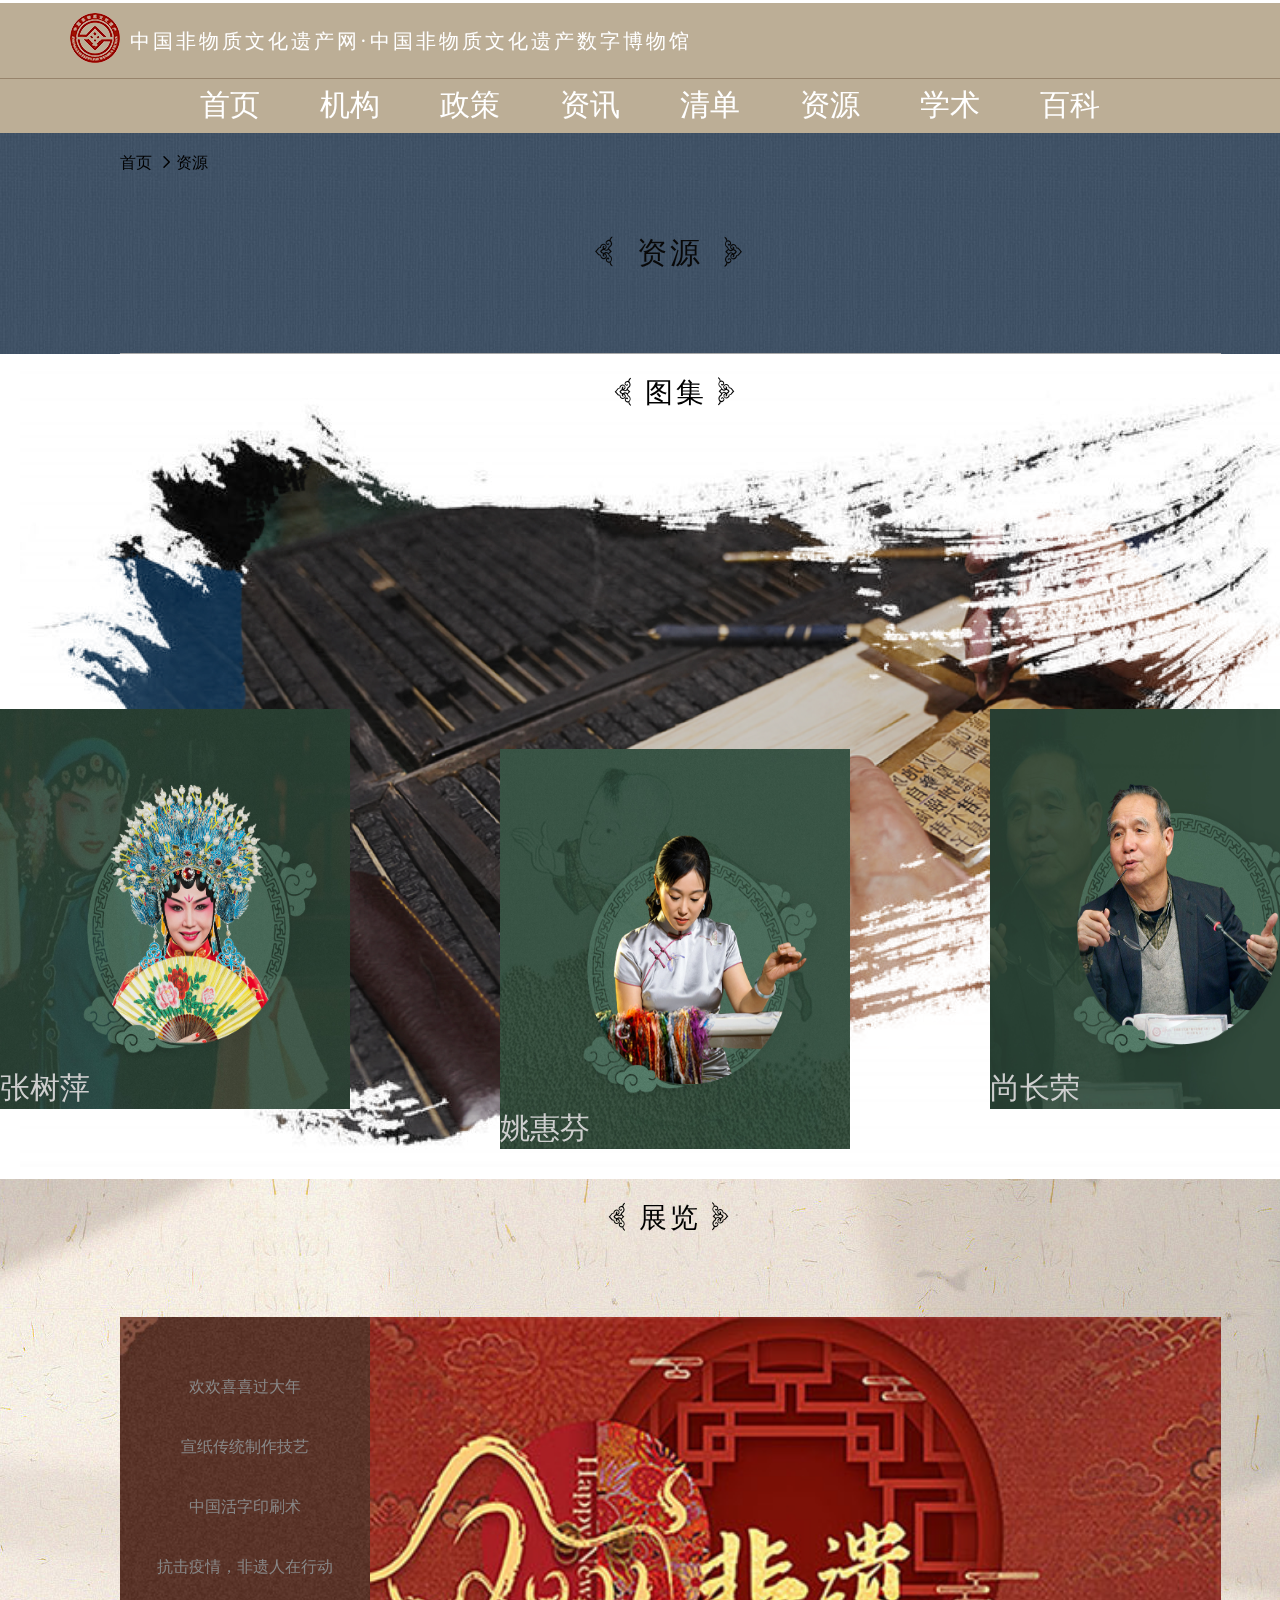
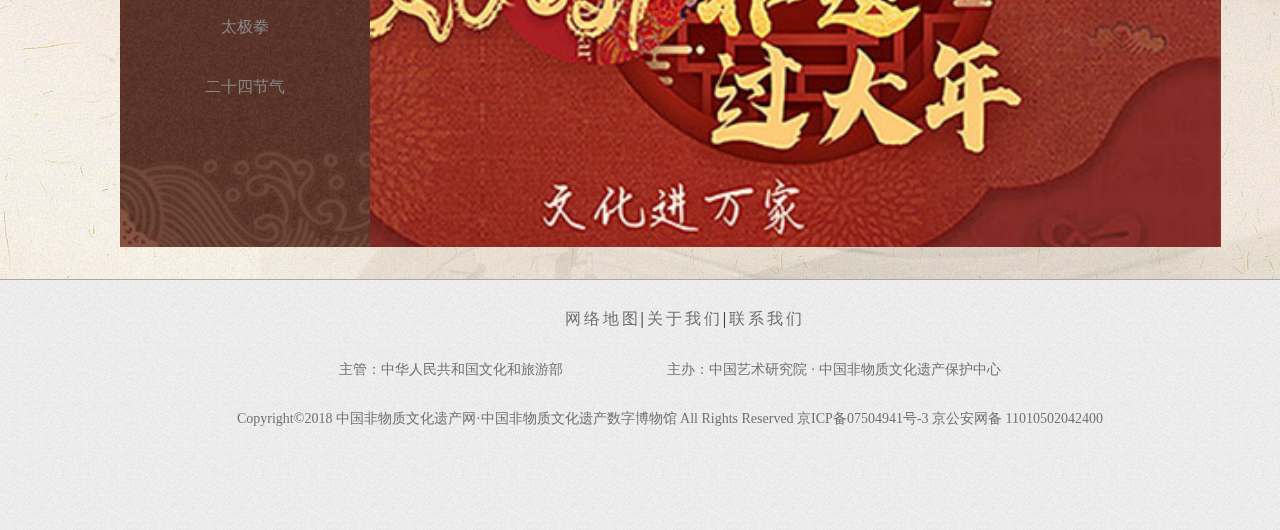
==== 非遗文化/resource.html @ 707d6bff "ich" ====
<!DOCTYPE html>
<html>
	<head>
		<meta charset="utf-8">
		<title></title>
		<link rel="stylesheet" href="./css/resource.css">
		<link rel="stylesheet" href="./iconfont/iconfont.css">
	</head>
	<body>
		<!-- 头部-->
		<div class="header">
			<div class="header-text">
				<span>中国非物质文化遗产网·中国非物质文化遗产数字博物馆</span>
			</div>
			<div class="logo">
				<img src="./img/s5bf3825b320ab.png" alt="">
			</div>
		</div>
		<!-- 导航 -->
		<div class="nav">
				<ul class="cent-nav">
					<li ><a href="./index.html">首页</a></li>
					<li ><a href="./institution.html">机构</a></li>
					<li ><a href="#">政策</a></li>
					<li ><a href="#">资讯</a></li>
					<li ><a href="#">清单</a></li>
					<li ><a href="#">资源</a></li>
					<li ><a href="#">学术</a></li>
					<li ><a href="#">百科</a></li>
				</ul>
			</div>
		</div>
		<!-- 标题 -->
		<div class="continer">
			<!-- 版心 -->
			<!-- 小标题 -->
			<div class="wrap">
				<div class="wrap-top">
					<span class="a">首页</span>
					<span class="iconfont icon-jiantou" ></span>
					<span class="b">资源</span>
				</div>
				<div class="title">
					<span class="iconfont icon-biankuang4" ></span>
					<span class="aaa">资源</span>
					<span class="iconfont icon-biankuang4-copy"></span>
				</div>
			</div>
		</div>
		<!-- 正文 -->
		<!-- 第一张 -->
		<div class="page1">
			<div class="wrap">
				<div class="title">
					<span class="iconfont icon-biankuang4" ></span>
					<span class="aaa">图集</span>
					<span class="iconfont icon-biankuang4-copy"></span>
				</div>
				<div class="a">
					<img src="./img/s5c8b0c06cdd1d.jpg" alt="">
					<p>张树萍</p>
				</div>
				<div class="b">
					<img src="./img/s5c8b0c84ddbdd.jpg" alt="">
					<p>姚惠芬</p>
				</div>
				<div class="c">
					<img src="./img/s5c6d05e3cab99.jpg" alt="">
					<p>尚长荣</p>
				</div>
					
			</div>
		</div>
		<!-- 第二张 -->
		<div class="page2">
			<div class="wrap">
				<div class="title">
					<p>
					<span class="iconfont icon-biankuang4" ></span>
					<span class="aaa">展览</span>
					<span class="iconfont icon-biankuang4-copy"></span>
					</p>
				</div>
				<div class="tu">
				<div class="slide">
					<ul>
						<li>
							<a href="#">欢欢喜喜过大年</a>
					<!-- 		<img src="./img/s62d7c03614523.jpg" alt=""> -->
							<div class="image"><img src="./img/s65d8104779e50.jpg" alt=""></div>
						</li>
						<li>
							<a href="#">宣纸传统制作技艺</a>
							<div class="image"><img src="./img/s65f8f1bac4d26.jpg" alt=""></div>
						</li>
						<li>
							<a href="#">中国活字印刷术</a>
							<div class="image"><img src="./img/s65f7cd798b111_675_375_0_104.jpg" alt=""></div>
						</li>
						<li>
							<a href="#">抗击疫情，非遗人在行动</a>
							<div class="image"><img src="./img/s5feafecd4ae29_1693_944_0_119.jpg" alt=""></div>
						</li>
						<li>
							<a href="#">太极拳</a>
							<div class="image"><img src="./img/s5fed59689057b_1693_944_0_12.jpg" alt=""></div>
						</li>
						<li>
							<a href="#">二十四节气</a>
							<div class="image"><img src="./img/s5c66806586d45_675_375_0_56.jpg" alt=""></div>
						</li>
					</ul>
				</div></div>
			</div>
		</div>
		<!-- 底部 -->
		<div class="footer">
			<div class="footer-bottom">
				<div class="bottom-ul">
					<ul>
						<li><a href="#">网络地图</a><span>|</span></li>
						<li><a href="#">关于我们</a><span>|</span></li>
						<li><a href="#">联系我们</a></li>
					</ul>
				</div>
				<div class="aaa">
					<a href="#">主管：中华人民共和国文化和旅游部</a>
					<a href="#">主办：中国艺术研究院 · 中国非物质文化遗产保护中心</a>
				</div>
				<p>Copyright©2018 中国非物质文化遗产网·中国非物质文化遗产数字博物馆 All Rights Reserved 京ICP备07504941号-3 京公安网备 11010502042400</p>	
			</div>
		</div>
	</body>
</html>
---- 非遗文化/css/resource.css ----
/* 清除边距 */
*{
	padding: 0;
	margin: 0;
}
a{
	text-decoration: none;
}
ul{
	list-style: none;
}
img{
	border: none;
}

/* 一、头部开始 */
.header{
	width: 1340px;
	height: 75px;/*130*/
	margin:3px auto 0;
	/* border-top-left-radius: 4%;
	border-top-right-radius:5% ; */
	background:rgb(188,174,150) ;
	position: relative;
}
.header .header-text span {
	position: absolute;
	left: 130px;
	top: 25px;
	font-size: 20px;
	letter-spacing: 3px;
	color: #ffffff;
	font-family: 华文行楷;
	/* font-weight: bold; */
}
.header .logo {
	width: 55px;
	height: 55px;
	float: left;
	padding-inline-start: 70px;
	padding-top: 10px;
} 
/* 头部结束 */

/* 二、导航开始 */
.nav{
	width: 1340px;
	height: 55px;
	background:rgb(188,174,150) ;
	margin:0 auto ;
	border-top: 1px solid #97846c;
	line-height: 51px;/*上下居中,他的高度影响li高度*/
	box-sizing: border-box;/*盒子大小不变*/
}
.nav .cent-nav{
	width: 1000px;
	height:55px;
/* 	float: left; */
	list-style: none;
	margin: 0 auto;
}
.nav .cent-nav li{
	float: left;
}
.nav .cent-nav li a{
	color: #ffffff;
	padding: 0 30px;
	font-size: 30px;
	font-family:华文行楷 ;
}
.nav .cent-nav li a:hover{
	color: #533c1b;
}
/* 导航结束 */

/* 三、标题开始 */
.continer{
	width:1340px;
	/* height:1600px ; */
	margin: 0 auto;
	background-size: cover;
	/* background: url(./image/png14.png) ; */
	background: url(../img/resources1.jpg) ;
	/* background: #bdaead; */
}
.continer .wrap{
	width: 1101px;
	margin: 0 auto;
	/* background-color: rgba(185, 185, 185, 0.5); */
	
}
.continer .wrap .wrap-top{
	width: 100%;
	height: 50px;
	/* background-color: #29007c; */
	box-sizing: border-box;
	padding-top: 20px;
}
.continer .wrap .wrap-top .a:hover{
	color: #8c0002;
}
.continer .wrap .wrap-top .b:hover{
	color: #8c0002;
}
.continer .wrap .title{
	width: 100%;
	height: 100px;
	/* background-color: antiquewhite; */
	text-align: center;
	padding:50px 0 20px 0 ;
	border-bottom: 1px solid #a8a8a8;
}
.continer .wrap .title span{
	font-size: 30px;
	color: #080808;
	letter-spacing: 3px;
}
.continer .wrap .title .aaa{
	padding-left: 10px;
	padding-right: 10px;
}
/* 标题结束 */

/* 正文开始 */

/* 第一张 */
.page1{
	width:1340px;
	height:825px ;
	margin: 0 auto;
	background-size: cover;
	background: url("../img/s5da594e451677.png") no-repeat center center;
	overflow: hidden;
	position: relative;
}
.page1 .wrap{
	width: 1101px;
	margin: 0 auto;
}
.page1 .title {
	float: left;
	position: absolute;
	top: 20px;
	display: inline-block;
	left: 610px;
	
}
.page1 .title span{
	font-size: 28px;
	letter-spacing:3px;
	color: #000000;
}
.page1::before{
				content: '';
				position: absolute;
				top: 0;
				left:0;
				width: 100%;
				height: 100%;
				background-size: 100%;
				background-position: center;
				background: url("../img/20090924_d942d9c9d3c9a3acc2d7kMkr6bYmRjeD.jpg") no-repeat center center;
				mix-blend-mode: screen; /* 文字颜色适应背景图片,screen突出颜色 */
}
.page1 .wrap .a{
	width: 350px;
	height: 400px;
	position: absolute;
	background-size: cover;
	bottom: 70px;
	left: 0;
	overflow: hidden;
}
.page1 .wrap p{
	position: absolute; 
	bottom: 0; 
	color: #cfcfcf;
	font-size: 30px;
	font-family: 华文行楷;
	/* background-color: #f7e8aa; */
}
.page1 .wrap .a img{
	width: 100%;
	height: 100%;
	transition: all 0.5s;
}
.page1 .wrap .a img:hover{
	transform: scale(1.2);
}
.page1 .wrap .b{
	width: 350px;
	height: 400px;
	position: absolute;
	background-color: #8c0002;
	bottom: 30px;
	left: 500px;
	overflow: hidden;
}
.page1 .wrap .b img{
	width: 100%;
	height: 100%;
	transition: all 0.5s;
}
.page1 .wrap .b img:hover{
	transform: scale(1.2);
}
.page1 .wrap .c{
	width: 350px;
	height: 400px;
	position: absolute;
	background-color: #8c0002;
	bottom: 70px;
	right: 0;
	overflow: hidden;
}
.page1 .wrap .c img{
	width: 100%;
	height: 100%;
	transition: all 0.5s;
}
.page1 .wrap .c img:hover{
	transform: scale(1.2);
}
/* 第二张 */
.page2{
	width:1340px;
	height:700px ;
	margin: 0 auto;
	background-size: cover;
	background: url("../img/home2.jpg") no-repeat center center;
}
.page2 .wrap{
	width: 1101px;
	margin: 0 auto;
}
.page2 .title{
	padding-top: 20px;
	box-sizing: border-box;
}
.page2 .title p{
	text-align: center;/*重要*/
}
.page2 .title span{
	font-size: 28px;
	letter-spacing:3px;
	color: #000000;
}
.page2 .tu{
	background: url("../img/s601fc28b8d1dc.jpg") no-repeat;
	background-size: cover;
}
.page2 .slide{
	margin-top:80px;
	width: 250px;
	height: 450px;
	background: url("../img/img19.jpg") no-repeat;
	background-size: cover;
	padding: 40px 0;
	position: relative;
}
.page2 .slide li{
	width: 100%;
	height: 60px;
	line-height: 60px;
	text-align: center;
}
.page2 .slide li a{
	color: #878787;
}
.page2 .slide li:hover{
	background-color: #f8e0b0;
}
.page2 .slide .image{
	width: 850px;
	height: 530px;
	position: absolute;
	top: 0;
	left: 250px;
	overflow: hidden;
	display: none;
}
.page2 .slide img{
	width: 100%;
	height: 100%;
	
}
.page2 .slide li:hover>.image{
	display: block;
}
/* 正文结束 */

/* 四、底部 */
.footer{
	width: 1340px;
	height: 250px;
	margin: 0 auto;
	border-top: 1px solid #a8a8a8;
	background: url(../img/png14.png);
}
.footer .footer-bottom{
	height: 250px;
	width: 1101px;
	margin: 0 auto;
	
	
}
.footer .footer-bottom .bottom-ul {
	height: 80px;
	width: 1101px;
	padding: 30px 400px 15px;
	/* margin: 0 auto; */
	/* background-color: #000; */
	box-sizing: border-box;
	overflow: hidden;
	position: relative;
}
.footer .footer-bottom .bottom-ul ul{
	position: absolute;/*注意，父元素塌陷*/
	top: 30px;
	left: 445px;
}
.footer .footer-bottom li{
	float: left;
	letter-spacing: 3px;
}
.footer .footer-bottom  .bottom-ul a{
	font-size: 16px;
	line-height: 16px;
	/* background-color: #0b8c15; */
	color: #707070;
}
.footer .footer-bottom .bottom-ul a:hover {
	color: #8c0002;
}
.footer .footer-bottom .aaa{
	/* background-color: #000; */
	text-align: center;
/* 	position: absolute;
	top: 20px; */
	height: 50px;
	width: 1101px;
	/* background-color: #000; */
	position: relative;
	
}
.footer .footer-bottom .aaa a{
	font-size: 14px;
	color: #707070;
	padding: 0 50px;
} 
.footer .footer-bottom .aaa a:hover{
	color: #8c0002;
}
.footer .footer-bottom p{
	font-size: 14px;
	color: #707070;
	text-align: center;
}
/* 底部结束
---- 非遗文化/iconfont/iconfont.css ----
@font-face {
  font-family: "iconfont"; /* Project id  */
  src: url('iconfont.ttf?t=1717426368231') format('truetype');
}

.iconfont {
  font-family: "iconfont" !important;
  font-size: 16px;
  font-style: normal;
  -webkit-font-smoothing: antialiased;
  -moz-osx-font-smoothing: grayscale;
}

.icon-dingwei:before {
  content: "\e63c";
}

.icon-hongxing:before {
  content: "\e601";
}

.icon-bbl:before {
  content: "\e626";
}

.icon-bk-tl:before {
  content: "\e501";
}

.icon-jiantou:before {
  content: "\e63d";
}

.icon-biankuang:before {
  content: "\e65c";
}

.icon-biankuang4:before {
  content: "\e504";
}

.icon-biankuang4-copy:before {
  content: "\e505";
}

.icon-biankuang41:before {
  content: "\e508";
}

.icon-chuantongjixiangwenyang2:before {
  content: "\e749";
}
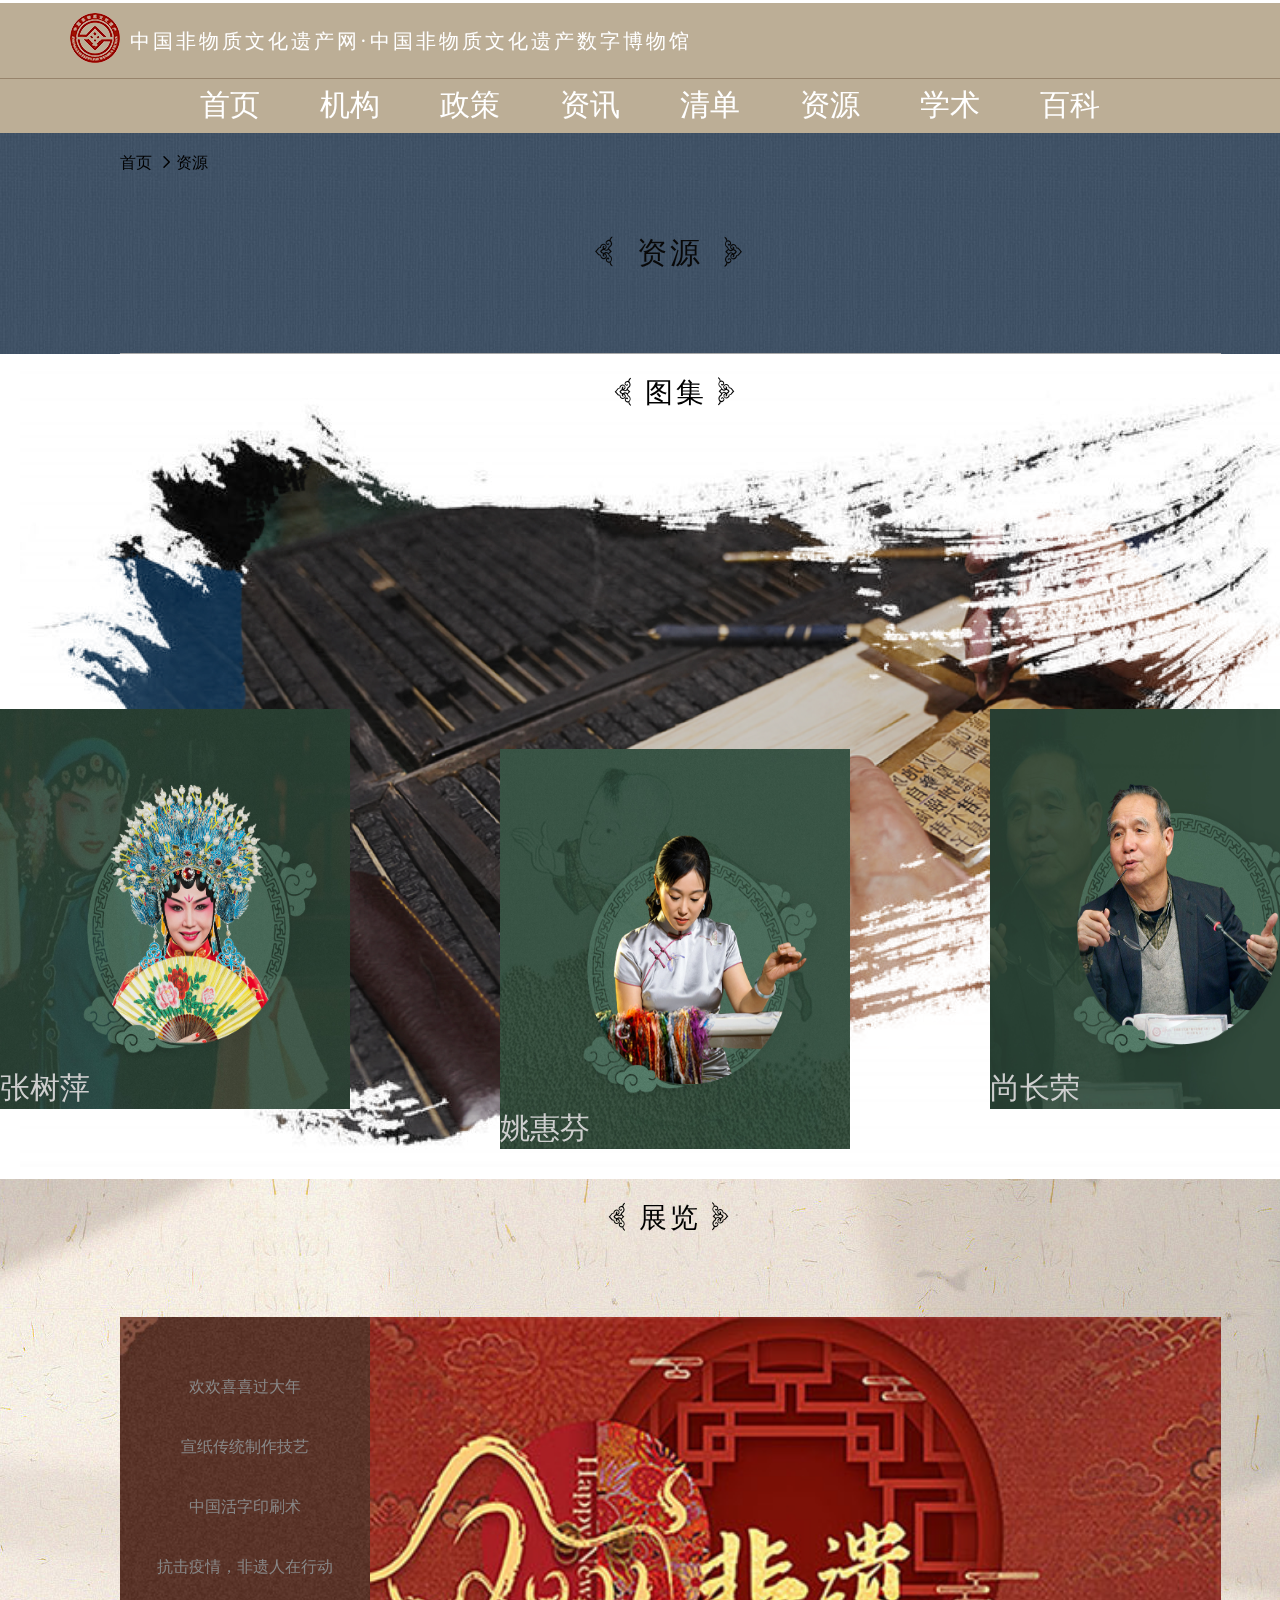
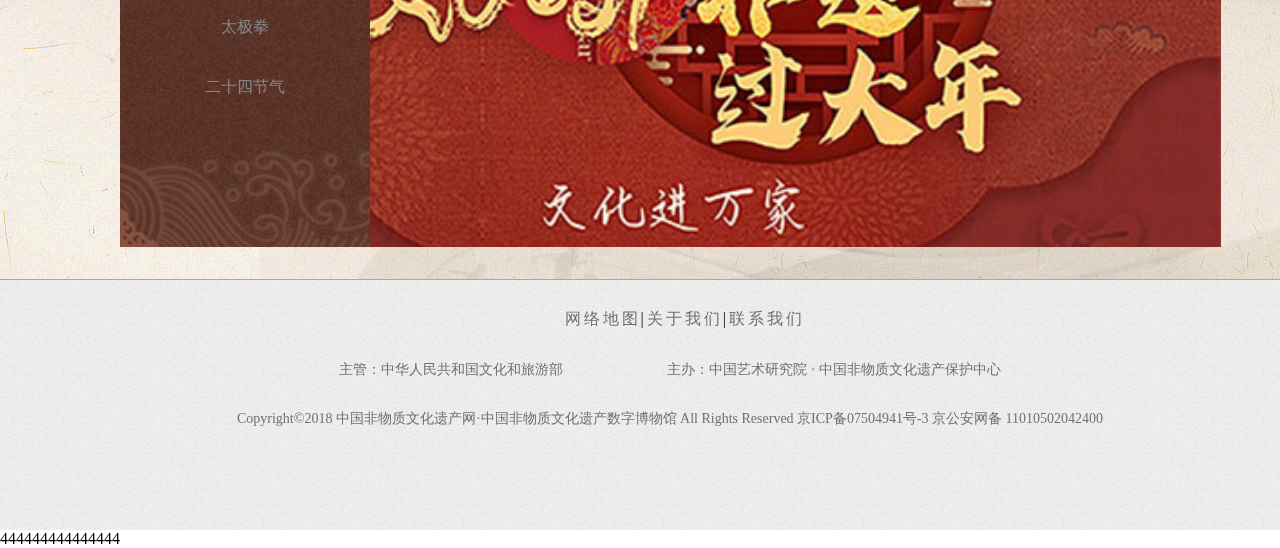
==== commit d1dc9673: "加444444" ====
--- a/非遗文化/resource.html
+++ b/非遗文化/resource.html
@@ -130,5 +130,6 @@
 				<p>Copyright©2018 中国非物质文化遗产网·中国非物质文化遗产数字博物馆 All Rights Reserved 京ICP备07504941号-3 京公安网备 11010502042400</p>	
 			</div>
 		</div>
+		444444444444444
 	</body>
 </html>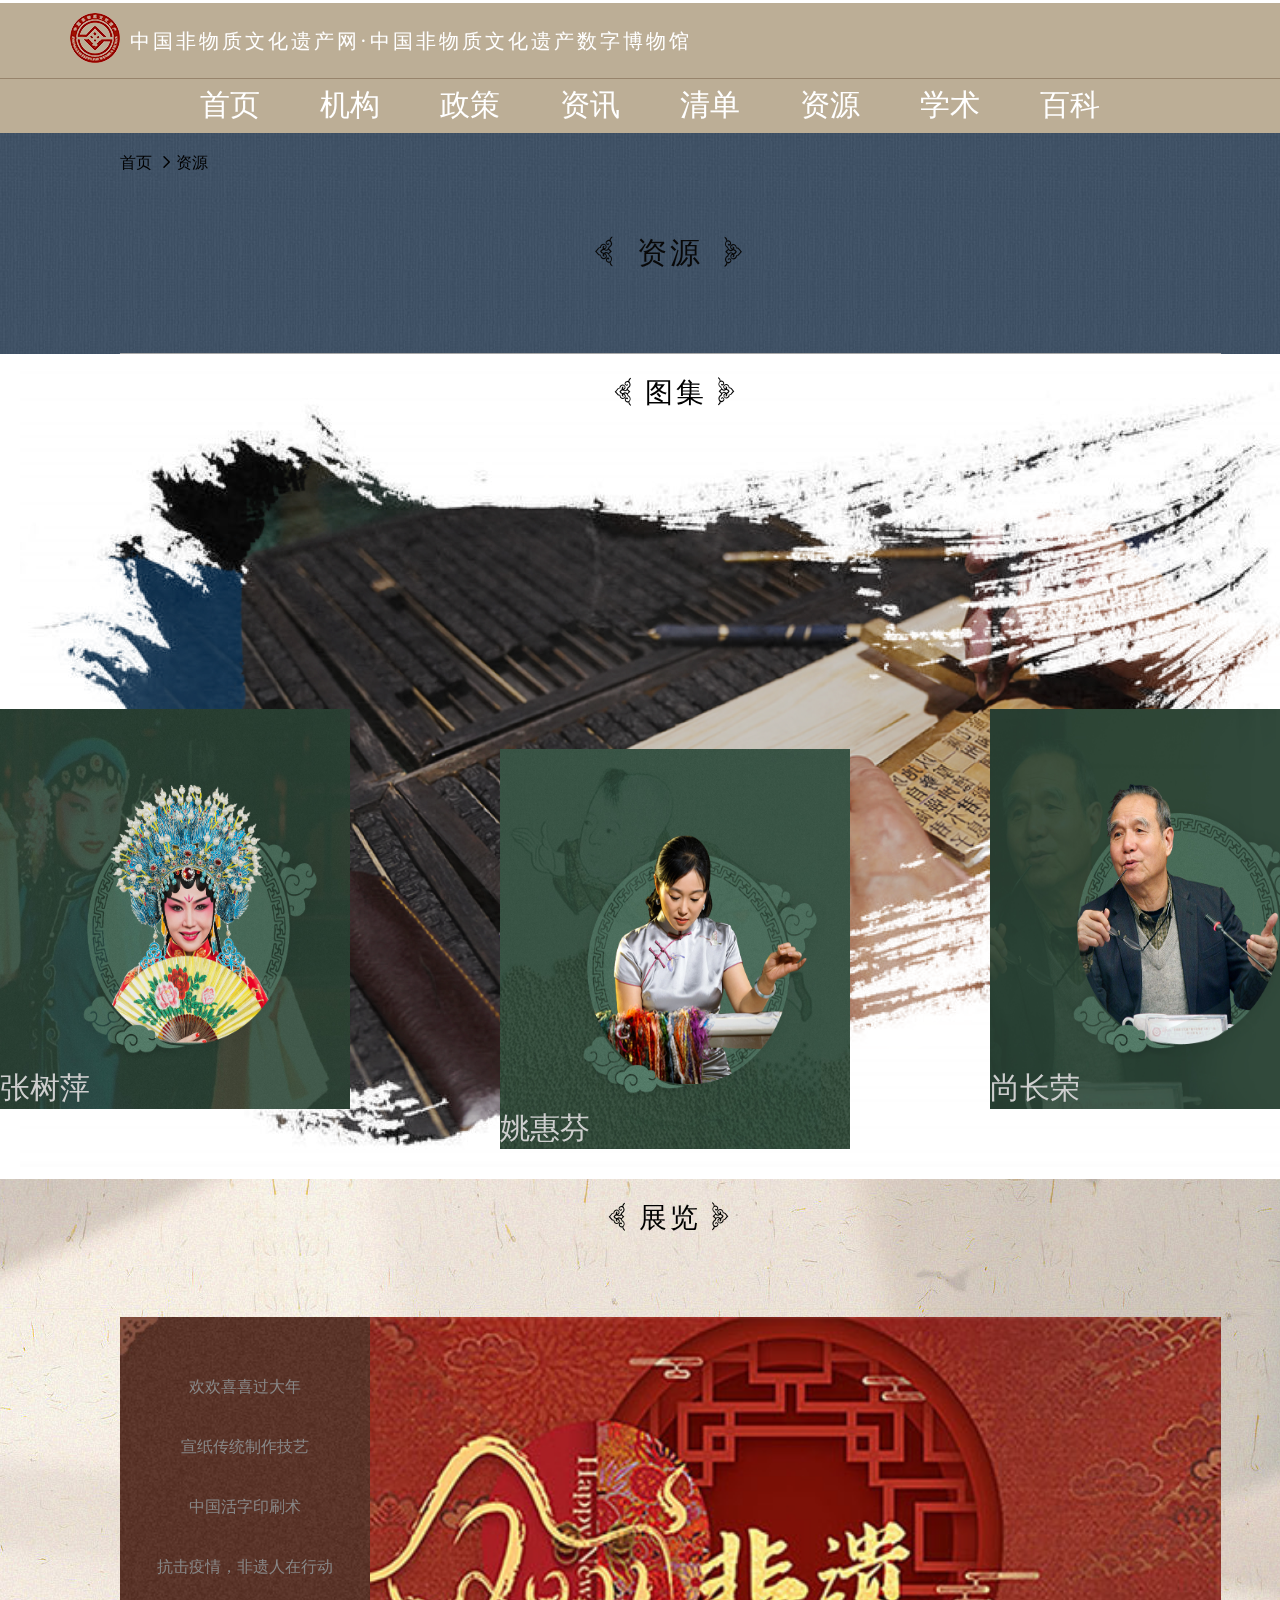
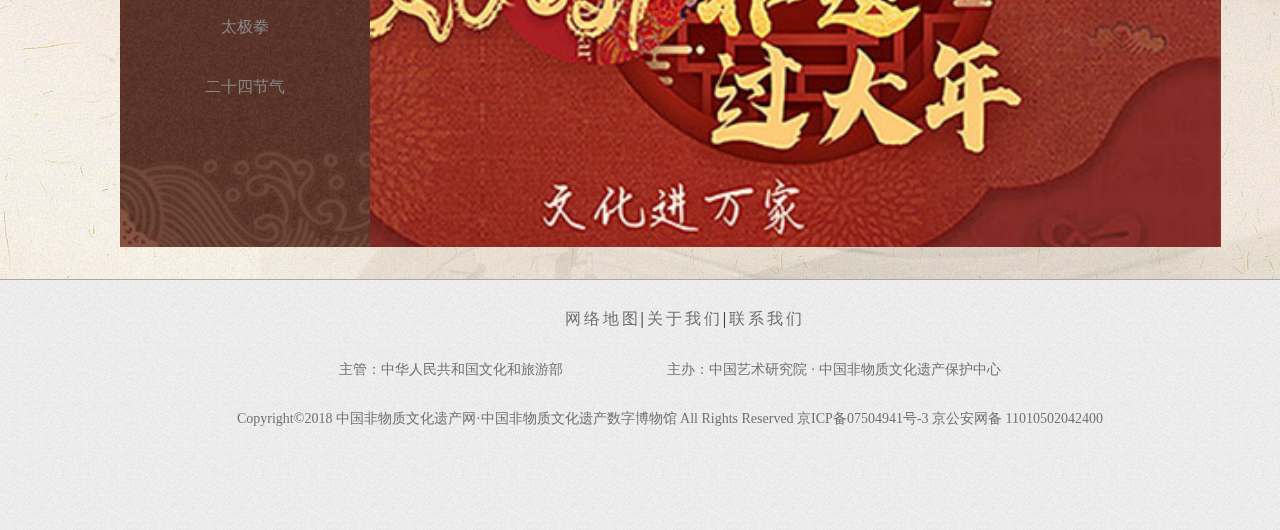
==== commit 574f6772: "删除4" ====
--- a/非遗文化/resource.html
+++ b/非遗文化/resource.html
@@ -130,6 +130,5 @@
 				<p>Copyright©2018 中国非物质文化遗产网·中国非物质文化遗产数字博物馆 All Rights Reserved 京ICP备07504941号-3 京公安网备 11010502042400</p>	
 			</div>
 		</div>
-		444444444444444
 	</body>
 </html>